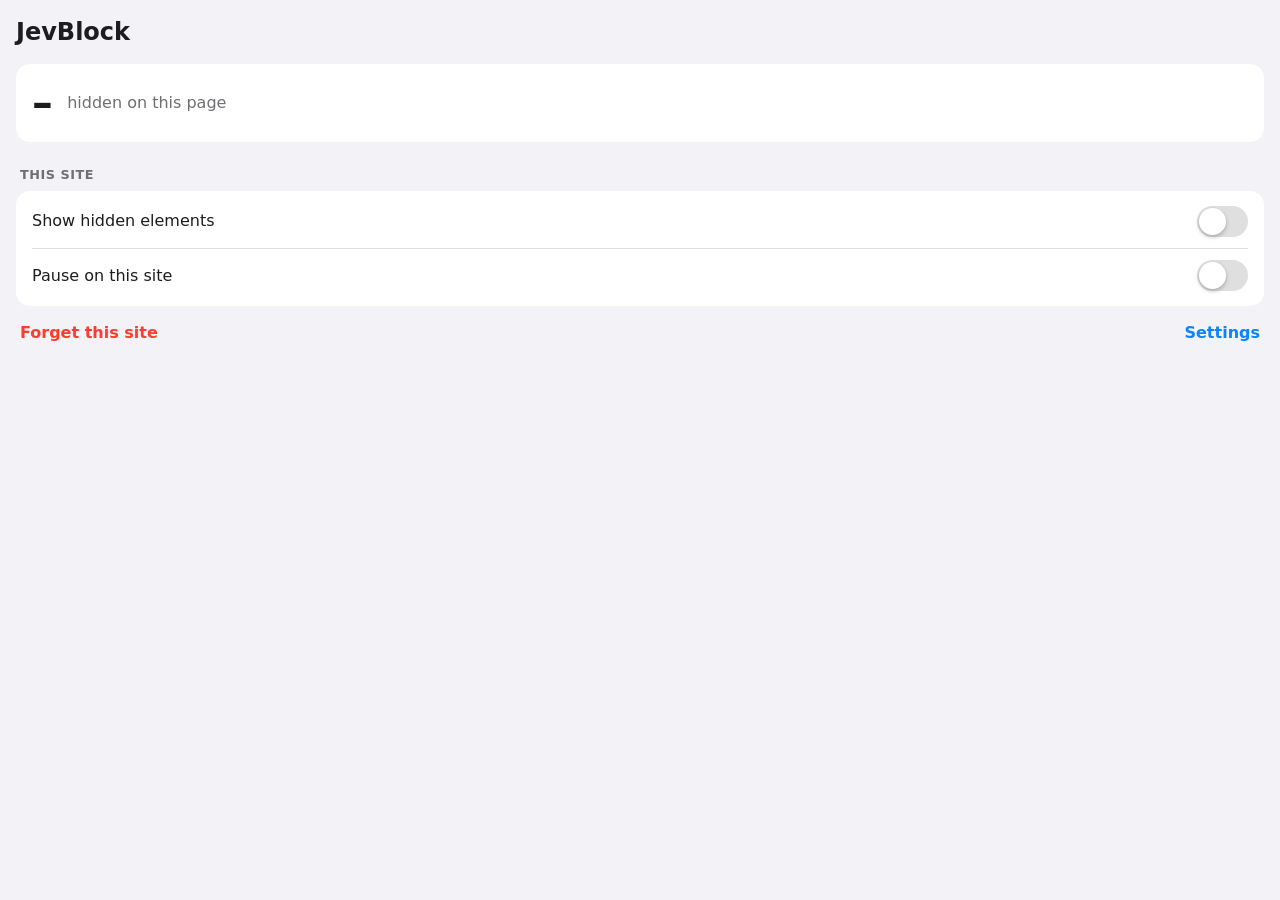
==== WebExtension/popup.html @ cc0f497a "Safari web extension that hides elements Jev classifies into chosen categories Co-Authored-By: Claud" ====
<!doctype html>
<html lang="en">
<head>
<meta charset="utf-8">
<meta name="viewport" content="width=device-width, initial-scale=1">
<link rel="stylesheet" href="ui.css">
<style>
  body { padding: 1rem; min-width: 300px; }
  header { display: flex; align-items: baseline; justify-content: space-between; gap: 1rem; }
  #host { overflow: hidden; text-overflow: ellipsis; white-space: nowrap; }
  #count { font-size: 2.6rem; font-weight: 700; line-height: 1; }
  .summary { display: flex; align-items: center; gap: 0.9rem; padding: 0.9rem 0; }
  #labels { list-style: none; margin: 0; padding: 0; }
  #labels li { display: flex; justify-content: space-between; padding: 0.35rem 0; }
  #labels li + li { border-top: 0.5px solid var(--line); }
  #status { margin: 0.6rem 0.25rem 0; }
  .actions { display: flex; justify-content: space-between; margin-top: 0.6rem; padding: 0 0.25rem; }
</style>
</head>
<body>
  <header>
    <h1>JevBlock</h1>
    <span id="host" class="muted small"></span>
  </header>

  <div class="card" style="margin-top: 0.9rem">
    <div class="summary">
      <span id="count">–</span>
      <span class="muted">hidden on this page</span>
    </div>
    <ul id="labels"></ul>
  </div>
  <p id="status" class="muted small"></p>

  <h2>This site</h2>
  <div class="card">
    <div class="row"><span>Show hidden elements</span><input type="checkbox" class="switch" id="reveal"></div>
    <div class="row"><span>Pause on this site</span><input type="checkbox" class="switch" id="pause"></div>
  </div>

  <div class="actions">
    <button class="danger" id="reset">Forget this site</button>
    <button class="plain" id="settings">Settings</button>
  </div>
  <script src="popup.js"></script>
</body>
</html>
---- WebExtension/ui.css ----
:root {
  color-scheme: light dark;
  --fg: #1d1d1f;
  --muted: #6e6e73;
  --bg: #f2f2f7;
  --card: #fff;
  --line: rgba(128, 128, 128, 0.25);
  --accent: #0a84ff;
  --danger: #ff3b30;
}
@media (prefers-color-scheme: dark) {
  :root { --fg: #f5f5f7; --muted: #98989d; --bg: #000; --card: #1c1c1e; }
}
* { box-sizing: border-box; }
body {
  margin: 0;
  font: 16px/1.4 -apple-system, system-ui, sans-serif;
  color: var(--fg);
  background: var(--bg);
  -webkit-text-size-adjust: 100%;
}
h1 { font-size: 1.5rem; margin: 0; }
h2 { font-size: 0.8rem; font-weight: 600; text-transform: uppercase; letter-spacing: 0.04em; color: var(--muted); margin: 1.5rem 0.25rem 0.4rem; }
.card { background: var(--card); border-radius: 14px; padding: 0.25rem 1rem; }
.row { display: flex; align-items: center; justify-content: space-between; gap: 0.75rem; padding: 0.7rem 0; min-height: 2.75rem; }
.row + .row { border-top: 0.5px solid var(--line); }
.muted { color: var(--muted); }
.small { font-size: 0.85rem; }
.error { color: var(--danger); }
button {
  font: inherit;
  font-weight: 600;
  border: 0;
  border-radius: 12px;
  padding: 0.7rem 1rem;
  background: var(--accent);
  color: #fff;
}
button.plain { background: transparent; color: var(--accent); padding: 0.4rem 0; }
button.danger { background: transparent; color: var(--danger); padding: 0.4rem 0; }
input[type="text"], input[type="url"], input[type="password"], textarea {
  font: inherit;
  width: 100%;
  border: 0.5px solid var(--line);
  border-radius: 10px;
  padding: 0.55rem 0.7rem;
  background: var(--bg);
  color: var(--fg);
}
textarea { resize: vertical; min-height: 4.5rem; }
label.field { display: block; padding: 0.6rem 0; }
label.field + label.field { border-top: 0.5px solid var(--line); }
label.field span { display: block; font-size: 0.85rem; color: var(--muted); margin-bottom: 0.3rem; }

/* iOS-style switch */
input[type="checkbox"].switch {
  appearance: none;
  -webkit-appearance: none;
  width: 51px;
  height: 31px;
  border-radius: 31px;
  background: var(--line);
  position: relative;
  flex: none;
  margin: 0;
  transition: background 0.2s;
}
input[type="checkbox"].switch::after {
  content: "";
  position: absolute;
  top: 2px;
  left: 2px;
  width: 27px;
  height: 27px;
  border-radius: 50%;
  background: #fff;
  box-shadow: 0 2px 4px rgba(0, 0, 0, 0.25);
  transition: transform 0.2s;
}
input[type="checkbox"].switch:checked { background: #34c759; }
input[type="checkbox"].switch:checked::after { transform: translateX(20px); }
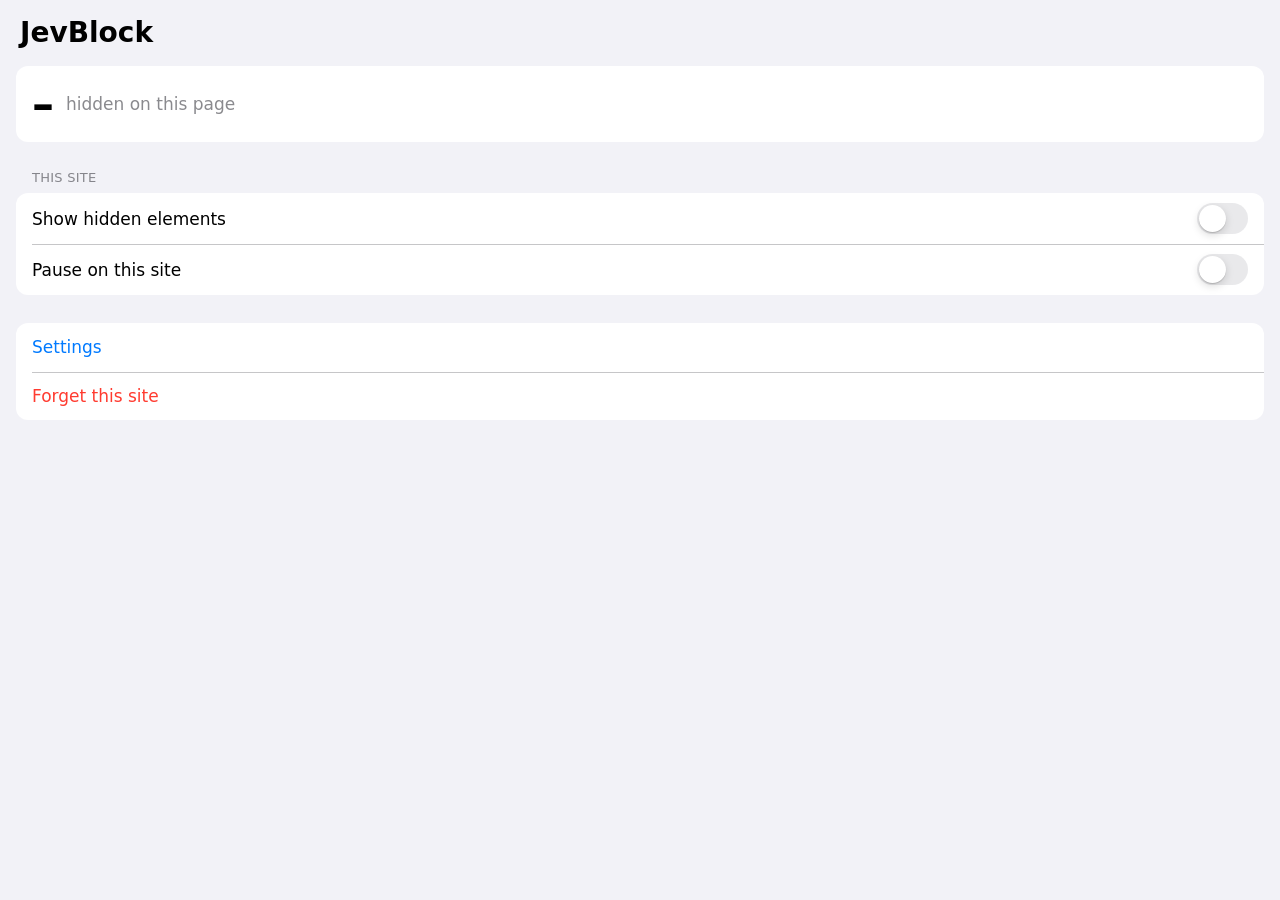
==== commit 8b1120fe: "Redesign settings as an iOS-style grouped list Categories are single rows (name, two-line descriptio" ====
--- a/WebExtension/popup.html
+++ b/WebExtension/popup.html
@@ -5,16 +5,18 @@
 <meta name="viewport" content="width=device-width, initial-scale=1">
 <link rel="stylesheet" href="ui.css">
 <style>
-  body { padding: 1rem; min-width: 300px; }
-  header { display: flex; align-items: baseline; justify-content: space-between; gap: 1rem; }
-  #host { overflow: hidden; text-overflow: ellipsis; white-space: nowrap; }
-  #count { font-size: 2.6rem; font-weight: 700; line-height: 1; }
-  .summary { display: flex; align-items: center; gap: 0.9rem; padding: 0.9rem 0; }
+  body { padding: 16px; min-width: 300px; }
+  header { display: flex; align-items: baseline; justify-content: space-between; gap: 16px; padding: 0 4px; }
+  h1 { font-size: 28px; }
+  #host { overflow: hidden; text-overflow: ellipsis; white-space: nowrap; font-size: 15px; }
+  #count { font-size: 44px; font-weight: 700; line-height: 1; font-variant-numeric: tabular-nums; }
+  .summary { display: flex; align-items: center; gap: 12px; padding: 16px; }
   #labels { list-style: none; margin: 0; padding: 0; }
-  #labels li { display: flex; justify-content: space-between; padding: 0.35rem 0; }
-  #labels li + li { border-top: 0.5px solid var(--line); }
-  #status { margin: 0.6rem 0.25rem 0; }
-  .actions { display: flex; justify-content: space-between; margin-top: 0.6rem; padding: 0 0.25rem; }
+  #labels:empty { display: none; }
+  #labels li { display: flex; justify-content: space-between; min-height: 44px; align-items: center; padding: 0 16px; position: relative; }
+  #labels li + li::before { content: ""; position: absolute; top: 0; left: 16px; right: 0; border-top: 0.5px solid var(--line); }
+  #status { font-size: 13px; line-height: 1.4; margin: 7px 16px 0; }
+  #status:empty { display: none; }
 </style>
 </head>
 <body>
@@ -23,14 +25,14 @@
     <span id="host" class="muted small"></span>
   </header>
 
-  <div class="card" style="margin-top: 0.9rem">
+  <div class="card" style="margin-top: 16px">
     <div class="summary">
       <span id="count">–</span>
       <span class="muted">hidden on this page</span>
     </div>
     <ul id="labels"></ul>
   </div>
-  <p id="status" class="muted small"></p>
+  <p id="status" class="muted"></p>
 
   <h2>This site</h2>
   <div class="card">
@@ -38,9 +40,9 @@
     <div class="row"><span>Pause on this site</span><input type="checkbox" class="switch" id="pause"></div>
   </div>
 
-  <div class="actions">
-    <button class="danger" id="reset">Forget this site</button>
-    <button class="plain" id="settings">Settings</button>
+  <div class="card" style="margin-top: 28px">
+    <button class="row-button" id="settings" type="button">Settings</button>
+    <button class="row-button danger" id="reset" type="button">Forget this site</button>
   </div>
   <script src="popup.js"></script>
 </body>
--- a/WebExtension/ui.css
+++ b/WebExtension/ui.css
@@ -1,56 +1,104 @@
 :root {
   color-scheme: light dark;
-  --fg: #1d1d1f;
-  --muted: #6e6e73;
+  --fg: #000;
+  --muted: rgba(60, 60, 67, 0.6);
+  --faint: rgba(60, 60, 67, 0.3);
   --bg: #f2f2f7;
   --card: #fff;
-  --line: rgba(128, 128, 128, 0.25);
-  --accent: #0a84ff;
+  --fill: rgba(118, 118, 128, 0.12);
+  --pressed: rgba(120, 120, 128, 0.16);
+  --off: rgba(120, 120, 128, 0.16);
+  --line: rgba(60, 60, 67, 0.29);
+  --accent: #007aff;
   --danger: #ff3b30;
+  --green: #34c759;
 }
 @media (prefers-color-scheme: dark) {
-  :root { --fg: #f5f5f7; --muted: #98989d; --bg: #000; --card: #1c1c1e; }
+  :root {
+    --fg: #fff;
+    --muted: rgba(235, 235, 245, 0.6);
+    --faint: rgba(235, 235, 245, 0.3);
+    --bg: #000;
+    --card: #1c1c1e;
+    --fill: rgba(118, 118, 128, 0.24);
+    --pressed: rgba(120, 120, 128, 0.24);
+    --off: rgba(120, 120, 128, 0.32);
+    --line: rgba(84, 84, 88, 0.65);
+    --accent: #0a84ff;
+    --danger: #ff453a;
+    --green: #30d158;
+  }
 }
 * { box-sizing: border-box; }
+html { background: var(--bg); }
 body {
   margin: 0;
-  font: 16px/1.4 -apple-system, system-ui, sans-serif;
+  font: 17px/1.3 -apple-system, BlinkMacSystemFont, system-ui, sans-serif;
   color: var(--fg);
   background: var(--bg);
   -webkit-text-size-adjust: 100%;
+  -webkit-tap-highlight-color: transparent;
 }
-h1 { font-size: 1.5rem; margin: 0; }
-h2 { font-size: 0.8rem; font-weight: 600; text-transform: uppercase; letter-spacing: 0.04em; color: var(--muted); margin: 1.5rem 0.25rem 0.4rem; }
-.card { background: var(--card); border-radius: 14px; padding: 0.25rem 1rem; }
-.row { display: flex; align-items: center; justify-content: space-between; gap: 0.75rem; padding: 0.7rem 0; min-height: 2.75rem; }
-.row + .row { border-top: 0.5px solid var(--line); }
+h1 { font-size: 34px; line-height: 1.2; font-weight: 700; margin: 0; }
+h2 {
+  font-size: 13px;
+  font-weight: 400;
+  text-transform: uppercase;
+  letter-spacing: 0.02em;
+  color: var(--muted);
+  margin: 28px 16px 7px;
+}
+.foot { font-size: 13px; line-height: 1.4; color: var(--muted); margin: 7px 16px 0; }
 .muted { color: var(--muted); }
-.small { font-size: 0.85rem; }
+.small { font-size: 13px; }
 .error { color: var(--danger); }
+
+/* Inset grouped list: a card of rows with separators that start at the text. */
+.card { background: var(--card); border-radius: 12px; overflow: hidden; }
+.card > * { position: relative; }
+.card > * + *::before {
+  content: "";
+  position: absolute;
+  top: 0;
+  left: 16px;
+  right: 0;
+  border-top: 0.5px solid var(--line);
+  pointer-events: none;
+}
+.row { display: flex; align-items: center; justify-content: space-between; gap: 12px; min-height: 48px; padding: 10px 16px; }
+
 button {
   font: inherit;
-  font-weight: 600;
+  color: var(--accent);
+  background: none;
   border: 0;
-  border-radius: 12px;
-  padding: 0.7rem 1rem;
-  background: var(--accent);
-  color: #fff;
+  border-radius: 0;
+  padding: 0;
+  margin: 0;
+  cursor: pointer;
 }
-button.plain { background: transparent; color: var(--accent); padding: 0.4rem 0; }
-button.danger { background: transparent; color: var(--danger); padding: 0.4rem 0; }
+button.danger { color: var(--danger); }
+button:disabled { color: var(--faint); cursor: default; }
+.row-button { display: block; width: 100%; min-height: 48px; padding: 13px 16px; text-align: left; }
+.row-button:active { background: var(--pressed); }
+
 input[type="text"], input[type="url"], input[type="password"], textarea {
   font: inherit;
   width: 100%;
-  border: 0.5px solid var(--line);
-  border-radius: 10px;
-  padding: 0.55rem 0.7rem;
-  background: var(--bg);
+  margin: 0;
+  padding: 0;
+  border: 0;
+  border-radius: 0;
+  outline: none;
+  background: transparent;
   color: var(--fg);
 }
-textarea { resize: vertical; min-height: 4.5rem; }
-label.field { display: block; padding: 0.6rem 0; }
-label.field + label.field { border-top: 0.5px solid var(--line); }
-label.field span { display: block; font-size: 0.85rem; color: var(--muted); margin-bottom: 0.3rem; }
+textarea { display: block; resize: none; }
+::placeholder { color: var(--faint); }
+
+/* Label above a borderless input, like iOS forms. */
+.field { display: block; padding: 10px 16px 11px; }
+.field > span { display: block; font-size: 13px; color: var(--muted); margin-bottom: 3px; }
 
 /* iOS-style switch */
 input[type="checkbox"].switch {
@@ -59,10 +107,11 @@
   width: 51px;
   height: 31px;
   border-radius: 31px;
-  background: var(--line);
+  background: var(--off);
   position: relative;
   flex: none;
   margin: 0;
+  cursor: pointer;
   transition: background 0.2s;
 }
 input[type="checkbox"].switch::after {
@@ -74,8 +123,34 @@
   height: 27px;
   border-radius: 50%;
   background: #fff;
-  box-shadow: 0 2px 4px rgba(0, 0, 0, 0.25);
+  box-shadow: 0 3px 8px rgba(0, 0, 0, 0.15), 0 1px 1px rgba(0, 0, 0, 0.16);
   transition: transform 0.2s;
 }
-input[type="checkbox"].switch:checked { background: #34c759; }
+input[type="checkbox"].switch:checked { background: var(--green); }
 input[type="checkbox"].switch:checked::after { transform: translateX(20px); }
+input[type="checkbox"].switch:disabled { opacity: 0.5; cursor: default; }
+
+/* iOS-style slider; --pct is the filled share, set from JS. */
+input[type="range"] {
+  -webkit-appearance: none;
+  appearance: none;
+  display: block;
+  width: 100%;
+  height: 28px;
+  margin: 0;
+  background: transparent;
+}
+input[type="range"]::-webkit-slider-runnable-track {
+  height: 4px;
+  border-radius: 2px;
+  background: linear-gradient(var(--accent), var(--accent)) 0 0 / var(--pct, 50%) 100% no-repeat, var(--off);
+}
+input[type="range"]::-webkit-slider-thumb {
+  -webkit-appearance: none;
+  width: 28px;
+  height: 28px;
+  margin-top: -12px;
+  border-radius: 50%;
+  background: #fff;
+  box-shadow: 0 0.5px 4px rgba(0, 0, 0, 0.12), 0 6px 13px rgba(0, 0, 0, 0.12);
+}
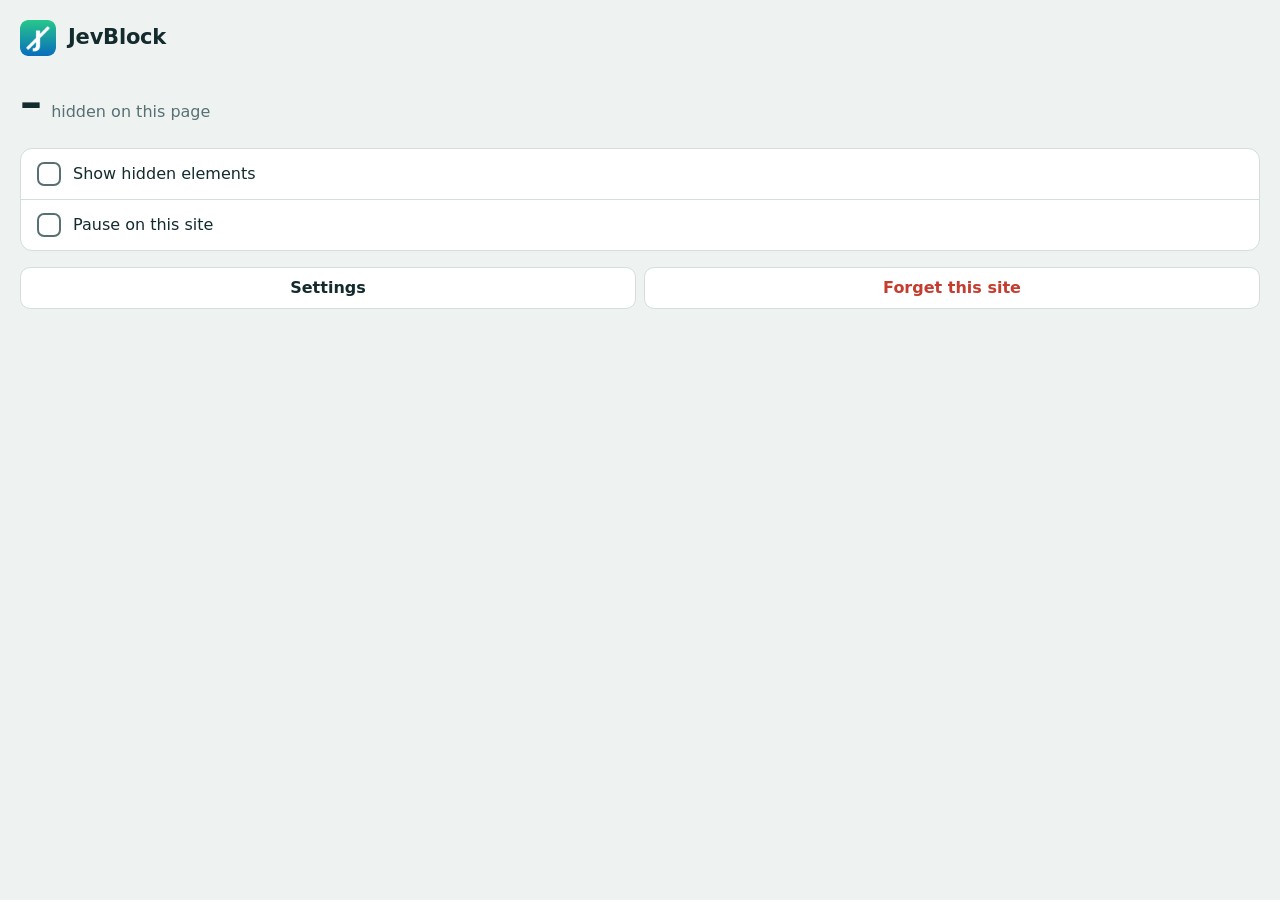
==== commit f882f50e: "Give settings their own web design instead of imitating iOS Categories are checkbox cards (checked m" ====
--- a/WebExtension/popup.html
+++ b/WebExtension/popup.html
@@ -5,44 +5,50 @@
 <meta name="viewport" content="width=device-width, initial-scale=1">
 <link rel="stylesheet" href="ui.css">
 <style>
-  body { padding: 16px; min-width: 300px; }
-  header { display: flex; align-items: baseline; justify-content: space-between; gap: 16px; padding: 0 4px; }
-  h1 { font-size: 28px; }
-  #host { overflow: hidden; text-overflow: ellipsis; white-space: nowrap; font-size: 15px; }
-  #count { font-size: 44px; font-weight: 700; line-height: 1; font-variant-numeric: tabular-nums; }
-  .summary { display: flex; align-items: center; gap: 12px; padding: 16px; }
-  #labels { list-style: none; margin: 0; padding: 0; }
+  body { min-width: 300px; padding: 20px; }
+  header { display: flex; align-items: center; gap: 12px; }
+  header img { width: 36px; height: 36px; border-radius: 8px; }
+  header div { min-width: 0; }
+  h1 { font-size: 21px; }
+  #host { display: block; overflow: hidden; text-overflow: ellipsis; white-space: nowrap; font-size: 14px; }
+  .summary { display: flex; align-items: baseline; gap: 10px; margin-top: 24px; }
+  #count { font-size: 44px; font-weight: 700; line-height: 1; letter-spacing: -0.02em; font-variant-numeric: tabular-nums; }
+  #labels { list-style: none; margin: 14px 0 0; padding: 0; }
   #labels:empty { display: none; }
-  #labels li { display: flex; justify-content: space-between; min-height: 44px; align-items: center; padding: 0 16px; position: relative; }
-  #labels li + li::before { content: ""; position: absolute; top: 0; left: 16px; right: 0; border-top: 0.5px solid var(--line); }
-  #status { font-size: 13px; line-height: 1.4; margin: 7px 16px 0; }
+  #labels li { display: flex; justify-content: space-between; gap: 12px; padding: 7px 0; border-top: 1px solid var(--line); }
+  #status { margin-top: 12px; }
   #status:empty { display: none; }
+  .options { margin-top: 24px; background: var(--surface); border: 1px solid var(--line); border-radius: 12px; }
+  .options label { display: flex; align-items: center; gap: 12px; padding: 13px 16px; cursor: pointer; }
+  .options label + label { border-top: 1px solid var(--line); }
+  .buttons { display: flex; gap: 8px; margin-top: 16px; }
+  .buttons button { flex: 1; }
 </style>
 </head>
 <body>
   <header>
-    <h1>JevBlock</h1>
-    <span id="host" class="muted small"></span>
+    <img src="icon-96.png" alt="">
+    <div>
+      <h1>JevBlock</h1>
+      <span id="host" class="muted"></span>
+    </div>
   </header>
 
-  <div class="card" style="margin-top: 16px">
-    <div class="summary">
-      <span id="count">–</span>
-      <span class="muted">hidden on this page</span>
-    </div>
-    <ul id="labels"></ul>
+  <div class="summary">
+    <span id="count">–</span>
+    <span class="muted">hidden on this page</span>
   </div>
-  <p id="status" class="muted"></p>
+  <ul id="labels"></ul>
+  <p id="status" class="small muted"></p>
 
-  <h2>This site</h2>
-  <div class="card">
-    <div class="row"><span>Show hidden elements</span><input type="checkbox" class="switch" id="reveal"></div>
-    <div class="row"><span>Pause on this site</span><input type="checkbox" class="switch" id="pause"></div>
+  <div class="options">
+    <label><input type="checkbox" class="check" id="reveal"><span>Show hidden elements</span></label>
+    <label><input type="checkbox" class="check" id="pause"><span>Pause on this site</span></label>
   </div>
 
-  <div class="card" style="margin-top: 28px">
-    <button class="row-button" id="settings" type="button">Settings</button>
-    <button class="row-button danger" id="reset" type="button">Forget this site</button>
+  <div class="buttons">
+    <button id="settings" type="button">Settings</button>
+    <button class="danger" id="reset" type="button">Forget this site</button>
   </div>
   <script src="popup.js"></script>
 </body>
--- a/WebExtension/ui.css
+++ b/WebExtension/ui.css
@@ -1,156 +1,142 @@
+@font-face {
+  font-family: "Instrument Sans";
+  src: url("instrument-sans.woff2") format("woff2");
+  font-weight: 400 700;
+  font-stretch: 75% 100%;
+  font-display: swap;
+}
+/* Colors come from the app icon's teal. */
 :root {
   color-scheme: light dark;
-  --fg: #000;
-  --muted: rgba(60, 60, 67, 0.6);
-  --faint: rgba(60, 60, 67, 0.3);
-  --bg: #f2f2f7;
-  --card: #fff;
-  --fill: rgba(118, 118, 128, 0.12);
-  --pressed: rgba(120, 120, 128, 0.16);
-  --off: rgba(120, 120, 128, 0.16);
-  --line: rgba(60, 60, 67, 0.29);
-  --accent: #007aff;
-  --danger: #ff3b30;
-  --green: #34c759;
+  --paper: #eef3f2;
+  --surface: #fff;
+  --ink: #142b2e;
+  --muted: #587072;
+  --line: #d3dedd;
+  --accent: #0e7c68;
+  --accent-ink: #fff;
+  --accent-soft: #dcefea;
+  --danger: #c43d2f;
 }
 @media (prefers-color-scheme: dark) {
   :root {
-    --fg: #fff;
-    --muted: rgba(235, 235, 245, 0.6);
-    --faint: rgba(235, 235, 245, 0.3);
-    --bg: #000;
-    --card: #1c1c1e;
-    --fill: rgba(118, 118, 128, 0.24);
-    --pressed: rgba(120, 120, 128, 0.24);
-    --off: rgba(120, 120, 128, 0.32);
-    --line: rgba(84, 84, 88, 0.65);
-    --accent: #0a84ff;
-    --danger: #ff453a;
-    --green: #30d158;
+    --paper: #0f1a1b;
+    --surface: #172425;
+    --ink: #e3eeec;
+    --muted: #8fa6a5;
+    --line: #2d3e3f;
+    --accent: #45c7a8;
+    --accent-ink: #062520;
+    --accent-soft: #183a34;
+    --danger: #ff7b6b;
   }
 }
 * { box-sizing: border-box; }
-html { background: var(--bg); }
+html { background: var(--paper); }
 body {
   margin: 0;
-  font: 17px/1.3 -apple-system, BlinkMacSystemFont, system-ui, sans-serif;
-  color: var(--fg);
-  background: var(--bg);
+  font: 16px/1.5 "Instrument Sans", system-ui, sans-serif;
+  color: var(--ink);
+  background: var(--paper);
   -webkit-text-size-adjust: 100%;
   -webkit-tap-highlight-color: transparent;
 }
-h1 { font-size: 34px; line-height: 1.2; font-weight: 700; margin: 0; }
-h2 {
-  font-size: 13px;
-  font-weight: 400;
-  text-transform: uppercase;
-  letter-spacing: 0.02em;
-  color: var(--muted);
-  margin: 28px 16px 7px;
-}
-.foot { font-size: 13px; line-height: 1.4; color: var(--muted); margin: 7px 16px 0; }
+h1, h2, p { margin: 0; }
+h1 { font-size: 24px; line-height: 1.2; font-weight: 700; letter-spacing: -0.01em; }
+h2 { font-size: 21px; line-height: 1.25; font-weight: 600; letter-spacing: -0.01em; }
 .muted { color: var(--muted); }
-.small { font-size: 13px; }
+.small { font-size: 14px; line-height: 1.45; }
 .error { color: var(--danger); }
-
-/* Inset grouped list: a card of rows with separators that start at the text. */
-.card { background: var(--card); border-radius: 12px; overflow: hidden; }
-.card > * { position: relative; }
-.card > * + *::before {
-  content: "";
-  position: absolute;
-  top: 0;
-  left: 16px;
-  right: 0;
-  border-top: 0.5px solid var(--line);
-  pointer-events: none;
-}
-.row { display: flex; align-items: center; justify-content: space-between; gap: 12px; min-height: 48px; padding: 10px 16px; }
+:focus-visible { outline: 2px solid var(--accent); outline-offset: 2px; }
 
 button {
   font: inherit;
-  color: var(--accent);
-  background: none;
-  border: 0;
-  border-radius: 0;
-  padding: 0;
-  margin: 0;
+  font-weight: 600;
+  line-height: 1.25;
+  padding: 10px 16px;
+  border: 1px solid var(--line);
+  border-radius: 10px;
+  background: var(--surface);
+  color: var(--ink);
   cursor: pointer;
 }
+button.primary { background: var(--accent); border-color: var(--accent); color: var(--accent-ink); }
 button.danger { color: var(--danger); }
-button:disabled { color: var(--faint); cursor: default; }
-.row-button { display: block; width: 100%; min-height: 48px; padding: 13px 16px; text-align: left; }
-.row-button:active { background: var(--pressed); }
+button.link { padding: 4px 0; border: 0; background: none; color: var(--accent); }
+button.link.danger { color: var(--danger); }
+button:disabled { opacity: 0.45; cursor: default; }
 
 input[type="text"], input[type="url"], input[type="password"], textarea {
   font: inherit;
   width: 100%;
   margin: 0;
-  padding: 0;
-  border: 0;
-  border-radius: 0;
-  outline: none;
-  background: transparent;
-  color: var(--fg);
+  padding: 10px 12px;
+  border: 1px solid var(--line);
+  border-radius: 10px;
+  background: var(--surface);
+  color: var(--ink);
 }
-textarea { display: block; resize: none; }
-::placeholder { color: var(--faint); }
+input:focus, textarea:focus { outline: none; border-color: var(--accent); box-shadow: 0 0 0 3px var(--accent-soft); }
+textarea { display: block; resize: vertical; line-height: 1.45; }
+::placeholder { color: var(--muted); opacity: 0.7; }
 
-/* Label above a borderless input, like iOS forms. */
-.field { display: block; padding: 10px 16px 11px; }
-.field > span { display: block; font-size: 13px; color: var(--muted); margin-bottom: 3px; }
+/* Label above its input. */
+.field { display: block; }
+.field > span { display: block; font-size: 14px; font-weight: 600; margin-bottom: 6px; }
+.field + .field { margin-top: 14px; }
 
-/* iOS-style switch */
-input[type="checkbox"].switch {
+/* Checkbox */
+input[type="checkbox"].check {
   appearance: none;
   -webkit-appearance: none;
-  width: 51px;
-  height: 31px;
-  border-radius: 31px;
-  background: var(--off);
-  position: relative;
   flex: none;
+  display: grid;
+  place-content: center;
+  width: 24px;
+  height: 24px;
   margin: 0;
+  border: 2px solid var(--muted);
+  border-radius: 7px;
+  background: var(--surface);
   cursor: pointer;
-  transition: background 0.2s;
 }
-input[type="checkbox"].switch::after {
+input[type="checkbox"].check::after {
   content: "";
-  position: absolute;
-  top: 2px;
-  left: 2px;
-  width: 27px;
-  height: 27px;
-  border-radius: 50%;
-  background: #fff;
-  box-shadow: 0 3px 8px rgba(0, 0, 0, 0.15), 0 1px 1px rgba(0, 0, 0, 0.16);
-  transition: transform 0.2s;
+  width: 11px;
+  height: 6px;
+  margin-top: -3px;
+  border: solid var(--accent-ink);
+  border-width: 0 0 2.5px 2.5px;
+  transform: rotate(-45deg);
+  opacity: 0;
 }
-input[type="checkbox"].switch:checked { background: var(--green); }
-input[type="checkbox"].switch:checked::after { transform: translateX(20px); }
-input[type="checkbox"].switch:disabled { opacity: 0.5; cursor: default; }
+input[type="checkbox"].check:checked { background: var(--accent); border-color: var(--accent); }
+input[type="checkbox"].check:checked::after { opacity: 1; }
+input[type="checkbox"].check:disabled { opacity: 0.45; cursor: default; }
 
-/* iOS-style slider; --pct is the filled share, set from JS. */
+/* Slider; --pct is the filled share, set from JS. */
 input[type="range"] {
   -webkit-appearance: none;
   appearance: none;
   display: block;
   width: 100%;
-  height: 28px;
+  height: 32px;
   margin: 0;
   background: transparent;
+  cursor: pointer;
 }
 input[type="range"]::-webkit-slider-runnable-track {
-  height: 4px;
-  border-radius: 2px;
-  background: linear-gradient(var(--accent), var(--accent)) 0 0 / var(--pct, 50%) 100% no-repeat, var(--off);
+  height: 6px;
+  border-radius: 3px;
+  background: linear-gradient(var(--accent), var(--accent)) 0 0 / var(--pct, 50%) 100% no-repeat, var(--line);
 }
 input[type="range"]::-webkit-slider-thumb {
   -webkit-appearance: none;
-  width: 28px;
-  height: 28px;
-  margin-top: -12px;
+  width: 24px;
+  height: 24px;
+  margin-top: -9px;
+  border: 4px solid var(--surface);
   border-radius: 50%;
-  background: #fff;
-  box-shadow: 0 0.5px 4px rgba(0, 0, 0, 0.12), 0 6px 13px rgba(0, 0, 0, 0.12);
+  background: var(--accent);
+  box-shadow: 0 0 0 1px var(--accent);
 }
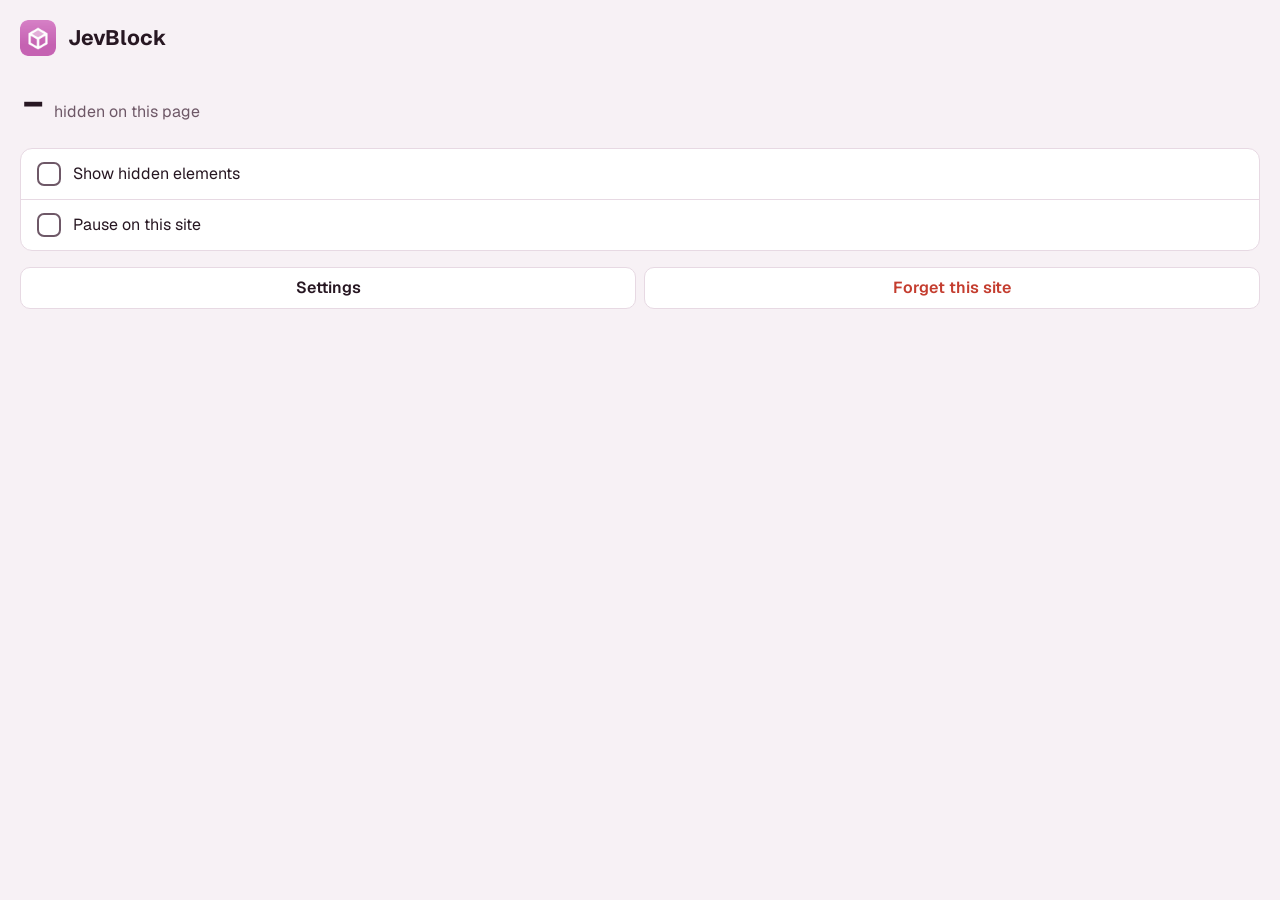
==== commit e5e888a0: "Jev pink palette, Geist type, Liquid Glass app icon The UI takes Jev's pink (#C562B2) for fills with" ====
--- a/WebExtension/popup.html
+++ b/WebExtension/popup.html
@@ -10,9 +10,9 @@
   header img { width: 36px; height: 36px; border-radius: 8px; }
   header div { min-width: 0; }
   h1 { font-size: 21px; }
-  #host { display: block; overflow: hidden; text-overflow: ellipsis; white-space: nowrap; font-size: 14px; }
+  #host { display: block; overflow: hidden; text-overflow: ellipsis; white-space: nowrap; font-family: var(--mono); font-size: 13px; }
   .summary { display: flex; align-items: baseline; gap: 10px; margin-top: 24px; }
-  #count { font-size: 44px; font-weight: 700; line-height: 1; letter-spacing: -0.02em; font-variant-numeric: tabular-nums; }
+  #count { font-family: var(--mono); font-size: 44px; font-weight: 600; line-height: 1; letter-spacing: -0.04em; font-variant-numeric: tabular-nums; }
   #labels { list-style: none; margin: 14px 0 0; padding: 0; }
   #labels:empty { display: none; }
   #labels li { display: flex; justify-content: space-between; gap: 12px; padding: 7px 0; border-top: 1px solid var(--line); }
@@ -50,6 +50,7 @@
     <button id="settings" type="button">Settings</button>
     <button class="danger" id="reset" type="button">Forget this site</button>
   </div>
+  <script src="ui.js"></script>
   <script src="popup.js"></script>
 </body>
 </html>
--- a/WebExtension/ui.css
+++ b/WebExtension/ui.css
@@ -1,33 +1,40 @@
 @font-face {
-  font-family: "Instrument Sans";
-  src: url("instrument-sans.woff2") format("woff2");
-  font-weight: 400 700;
-  font-stretch: 75% 100%;
+  font-family: "Geist";
+  src: url("geist.woff2") format("woff2");
+  font-weight: 100 900;
   font-display: swap;
 }
-/* Colors come from the app icon's teal. */
+@font-face {
+  font-family: "Geist Mono";
+  src: url("geist-mono.woff2") format("woff2");
+  font-weight: 100 900;
+  font-display: swap;
+}
+/* Jev pink (#C562B2). Pink fills carry near-black, as in the Jev logo (4.6:1); text-sized pink
+   uses --accent-text, a shade that keeps 4.5:1 on paper and surface. Neutrals are tinted to match. */
 :root {
   color-scheme: light dark;
-  --paper: #eef3f2;
+  --paper: #f7f1f5;
   --surface: #fff;
-  --ink: #142b2e;
-  --muted: #587072;
-  --line: #d3dedd;
-  --accent: #0e7c68;
-  --accent-ink: #fff;
-  --accent-soft: #dcefea;
+  --ink: #271722;
+  --muted: #6e5867;
+  --line: #e7d9e3;
+  --accent: #c562b2;
+  --accent-ink: #1d1d1f;
+  --accent-text: #a23c8e;
+  --accent-soft: #f5e1ef;
   --danger: #c43d2f;
+  --mono: "Geist Mono", ui-monospace, Menlo, monospace;
 }
 @media (prefers-color-scheme: dark) {
   :root {
-    --paper: #0f1a1b;
-    --surface: #172425;
-    --ink: #e3eeec;
-    --muted: #8fa6a5;
-    --line: #2d3e3f;
-    --accent: #45c7a8;
-    --accent-ink: #062520;
-    --accent-soft: #183a34;
+    --paper: #171015;
+    --surface: #221820;
+    --ink: #f2e7ef;
+    --muted: #b39daf;
+    --line: #3c2d38;
+    --accent-text: #d88bc9;
+    --accent-soft: #3b2336;
     --danger: #ff7b6b;
   }
 }
@@ -35,7 +42,7 @@
 html { background: var(--paper); }
 body {
   margin: 0;
-  font: 16px/1.5 "Instrument Sans", system-ui, sans-serif;
+  font: 16px/1.5 "Geist", system-ui, sans-serif;
   color: var(--ink);
   background: var(--paper);
   -webkit-text-size-adjust: 100%;
@@ -45,6 +52,8 @@
 h1 { font-size: 24px; line-height: 1.2; font-weight: 700; letter-spacing: -0.01em; }
 h2 { font-size: 21px; line-height: 1.25; font-weight: 600; letter-spacing: -0.01em; }
 .muted { color: var(--muted); }
+/* Mono for numbers, hostnames and technical values; slightly smaller to sit with Geist's x-height. */
+.mono { font-family: var(--mono); font-size: 0.94em; font-variant-numeric: tabular-nums; }
 .small { font-size: 14px; line-height: 1.45; }
 .error { color: var(--danger); }
 :focus-visible { outline: 2px solid var(--accent); outline-offset: 2px; }
@@ -62,7 +71,7 @@
 }
 button.primary { background: var(--accent); border-color: var(--accent); color: var(--accent-ink); }
 button.danger { color: var(--danger); }
-button.link { padding: 4px 0; border: 0; background: none; color: var(--accent); }
+button.link { padding: 4px 0; border: 0; background: none; color: var(--accent-text); }
 button.link.danger { color: var(--danger); }
 button:disabled { opacity: 0.45; cursor: default; }
 
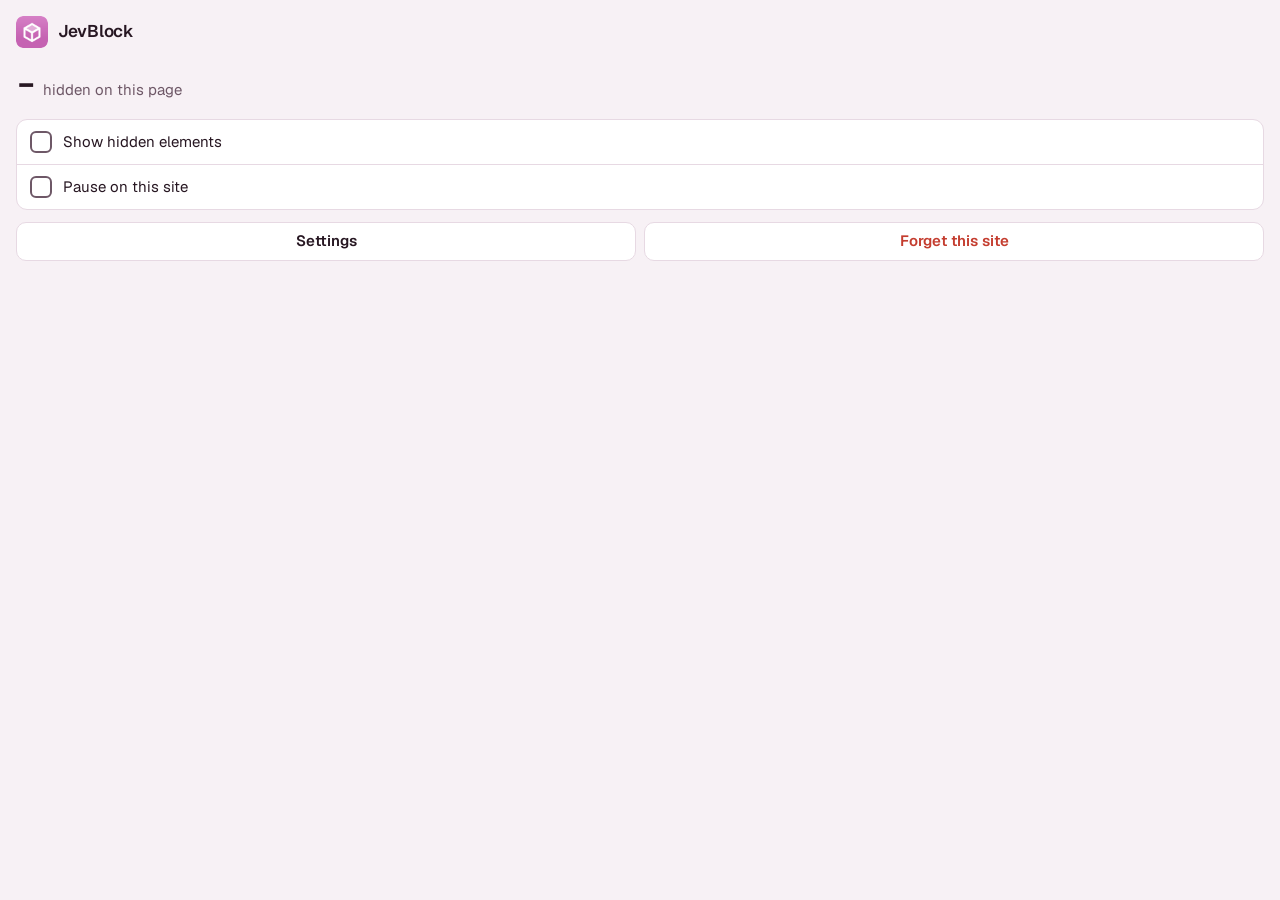
==== commit 01f791ab: "Tabbed, tighter settings; faster first hides on page load Settings get a slim top menu (Categories, " ====
--- a/WebExtension/popup.html
+++ b/WebExtension/popup.html
@@ -5,23 +5,22 @@
 <meta name="viewport" content="width=device-width, initial-scale=1">
 <link rel="stylesheet" href="ui.css">
 <style>
-  body { min-width: 300px; padding: 20px; }
-  header { display: flex; align-items: center; gap: 12px; }
-  header img { width: 36px; height: 36px; border-radius: 8px; }
+  body { min-width: 300px; padding: 16px; }
+  header { display: flex; align-items: center; gap: 10px; }
+  header img { width: 32px; height: 32px; border-radius: 7px; }
   header div { min-width: 0; }
-  h1 { font-size: 21px; }
-  #host { display: block; overflow: hidden; text-overflow: ellipsis; white-space: nowrap; font-family: var(--mono); font-size: 13px; }
-  .summary { display: flex; align-items: baseline; gap: 10px; margin-top: 24px; }
-  #count { font-family: var(--mono); font-size: 44px; font-weight: 600; line-height: 1; letter-spacing: -0.04em; font-variant-numeric: tabular-nums; }
-  #labels { list-style: none; margin: 14px 0 0; padding: 0; }
+  #host { display: block; overflow: hidden; text-overflow: ellipsis; white-space: nowrap; font-family: var(--mono); font-size: 12px; }
+  .summary { display: flex; align-items: baseline; gap: 8px; margin-top: 18px; }
+  #count { font-family: var(--mono); font-size: 34px; font-weight: 600; line-height: 1; letter-spacing: -0.04em; font-variant-numeric: tabular-nums; }
+  #labels { list-style: none; margin: 10px 0 0; padding: 0; font-size: 14px; }
   #labels:empty { display: none; }
-  #labels li { display: flex; justify-content: space-between; gap: 12px; padding: 7px 0; border-top: 1px solid var(--line); }
-  #status { margin-top: 12px; }
+  #labels li { display: flex; justify-content: space-between; gap: 12px; padding: 6px 0; border-top: 1px solid var(--line); }
+  #status { margin-top: 10px; }
   #status:empty { display: none; }
-  .options { margin-top: 24px; background: var(--surface); border: 1px solid var(--line); border-radius: 12px; }
-  .options label { display: flex; align-items: center; gap: 12px; padding: 13px 16px; cursor: pointer; }
+  .options { margin-top: 18px; background: var(--surface); border: 1px solid var(--line); border-radius: 11px; }
+  .options label { display: flex; align-items: center; gap: 11px; padding: 11px 13px; cursor: pointer; }
   .options label + label { border-top: 1px solid var(--line); }
-  .buttons { display: flex; gap: 8px; margin-top: 16px; }
+  .buttons { display: flex; gap: 8px; margin-top: 12px; }
   .buttons button { flex: 1; }
 </style>
 </head>
--- a/WebExtension/ui.css
+++ b/WebExtension/ui.css
@@ -21,6 +21,7 @@
   --line: #e7d9e3;
   --accent: #c562b2;
   --accent-ink: #1d1d1f;
+  --check-ink: #fff; /* checkmark on pink: white reads cleaner in light mode, near-black in dark */
   --accent-text: #a23c8e;
   --accent-soft: #f5e1ef;
   --danger: #c43d2f;
@@ -33,6 +34,7 @@
     --ink: #f2e7ef;
     --muted: #b39daf;
     --line: #3c2d38;
+    --check-ink: #1d1d1f;
     --accent-text: #d88bc9;
     --accent-soft: #3b2336;
     --danger: #ff7b6b;
@@ -42,19 +44,19 @@
 html { background: var(--paper); }
 body {
   margin: 0;
-  font: 16px/1.5 "Geist", system-ui, sans-serif;
+  font: 15px/1.45 "Geist", system-ui, sans-serif;
   color: var(--ink);
   background: var(--paper);
   -webkit-text-size-adjust: 100%;
   -webkit-tap-highlight-color: transparent;
 }
 h1, h2, p { margin: 0; }
-h1 { font-size: 24px; line-height: 1.2; font-weight: 700; letter-spacing: -0.01em; }
-h2 { font-size: 21px; line-height: 1.25; font-weight: 600; letter-spacing: -0.01em; }
+h1 { font-size: 17px; line-height: 1.25; font-weight: 600; letter-spacing: -0.015em; }
+h2 { font-size: 16px; line-height: 1.3; font-weight: 600; letter-spacing: -0.01em; }
 .muted { color: var(--muted); }
 /* Mono for numbers, hostnames and technical values; slightly smaller to sit with Geist's x-height. */
 .mono { font-family: var(--mono); font-size: 0.94em; font-variant-numeric: tabular-nums; }
-.small { font-size: 14px; line-height: 1.45; }
+.small { font-size: 13px; line-height: 1.4; }
 .error { color: var(--danger); }
 :focus-visible { outline: 2px solid var(--accent); outline-offset: 2px; }
 
@@ -62,7 +64,7 @@
   font: inherit;
   font-weight: 600;
   line-height: 1.25;
-  padding: 10px 16px;
+  padding: 9px 14px;
   border: 1px solid var(--line);
   border-radius: 10px;
   background: var(--surface);
@@ -71,12 +73,15 @@
 }
 button.primary { background: var(--accent); border-color: var(--accent); color: var(--accent-ink); }
 button.danger { color: var(--danger); }
-button.link { padding: 4px 0; border: 0; background: none; color: var(--accent-text); }
+button.link { padding: 3px 0; border: 0; background: none; color: var(--accent-text); }
 button.link.danger { color: var(--danger); }
 button:disabled { opacity: 0.45; cursor: default; }
 
+/* Inputs stay at 16px: smaller text makes iOS Safari zoom in on focus. */
 input[type="text"], input[type="url"], input[type="password"], textarea {
   font: inherit;
+  font-size: 16px;
+  line-height: 1.5;
   width: 100%;
   margin: 0;
   padding: 10px 12px;
@@ -91,8 +96,8 @@
 
 /* Label above its input. */
 .field { display: block; }
-.field > span { display: block; font-size: 14px; font-weight: 600; margin-bottom: 6px; }
-.field + .field { margin-top: 14px; }
+.field > span { display: block; font-size: 13px; font-weight: 600; margin-bottom: 5px; }
+.field + .field { margin-top: 12px; }
 
 /* Checkbox */
 input[type="checkbox"].check {
@@ -101,20 +106,20 @@
   flex: none;
   display: grid;
   place-content: center;
-  width: 24px;
-  height: 24px;
+  width: 22px;
+  height: 22px;
   margin: 0;
   border: 2px solid var(--muted);
-  border-radius: 7px;
+  border-radius: 6px;
   background: var(--surface);
   cursor: pointer;
 }
 input[type="checkbox"].check::after {
   content: "";
-  width: 11px;
-  height: 6px;
+  width: 10px;
+  height: 5.5px;
   margin-top: -3px;
-  border: solid var(--accent-ink);
+  border: solid var(--check-ink);
   border-width: 0 0 2.5px 2.5px;
   transform: rotate(-45deg);
   opacity: 0;
